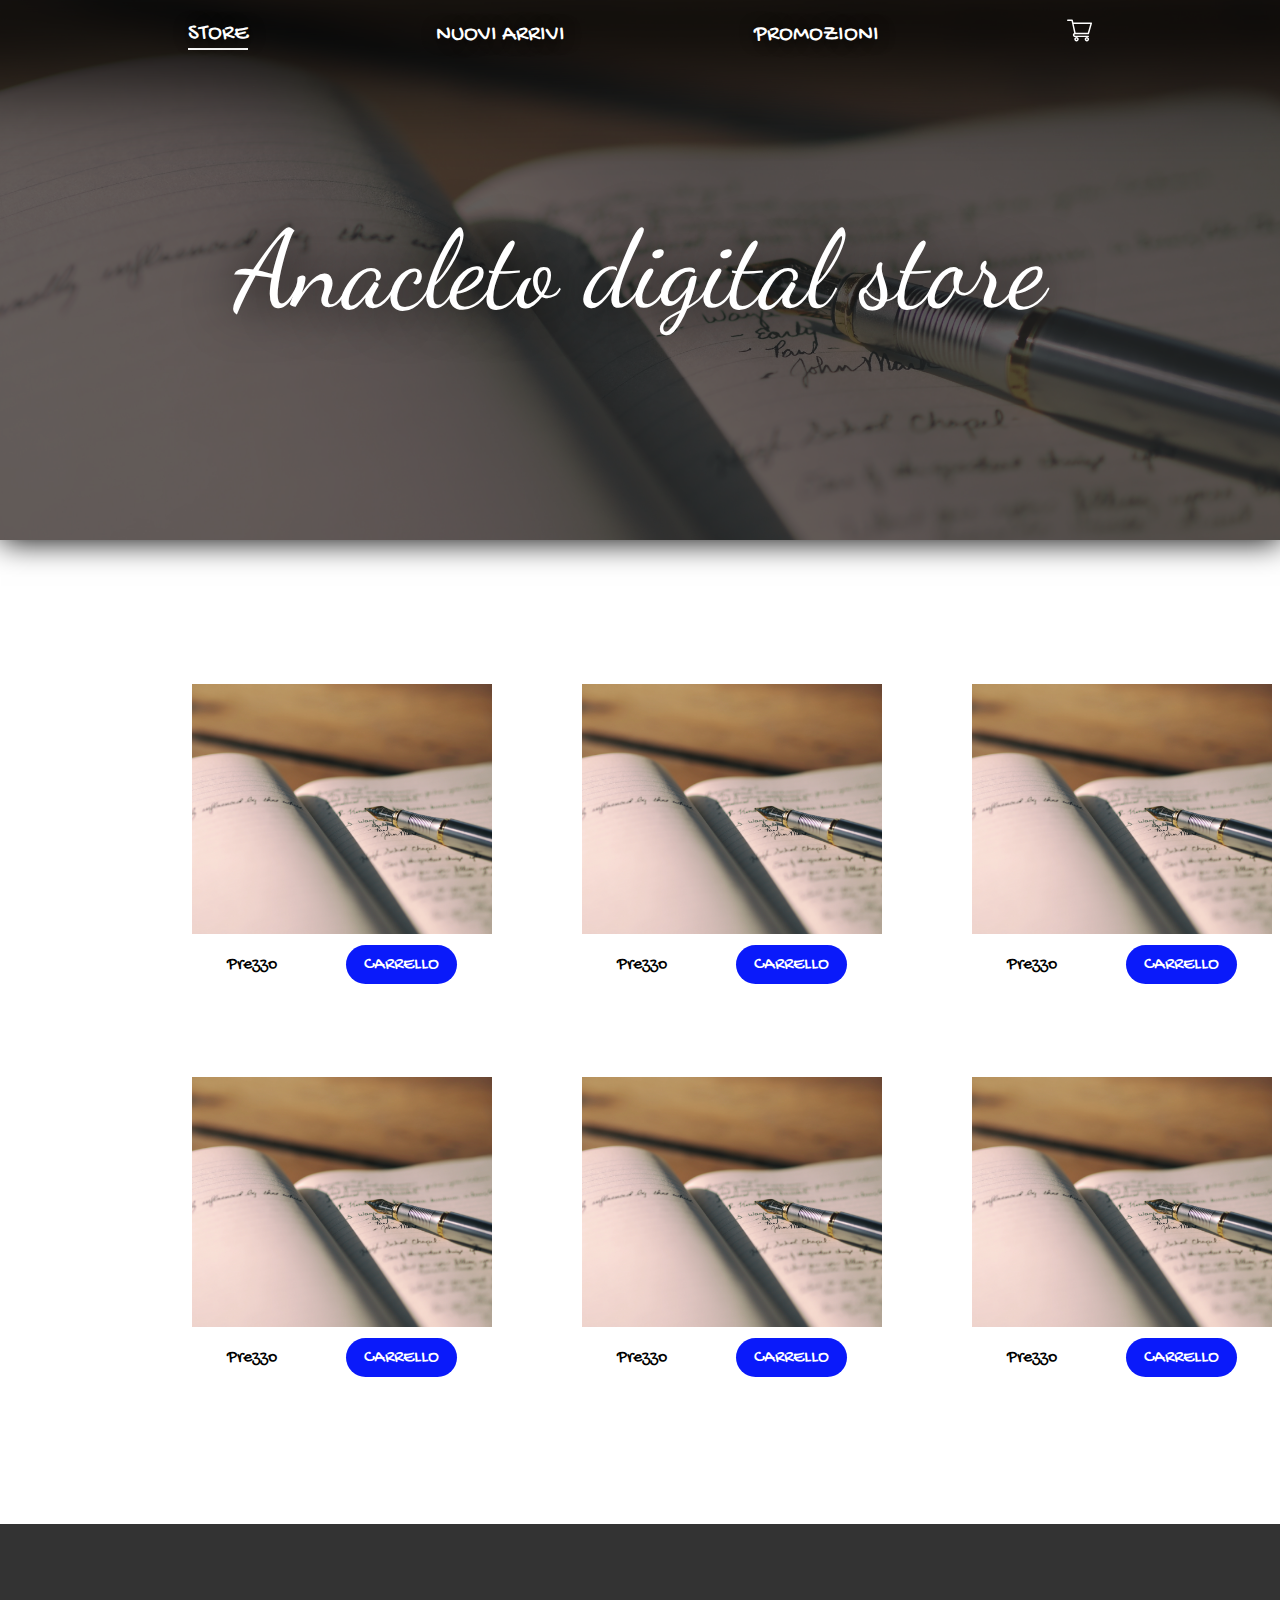
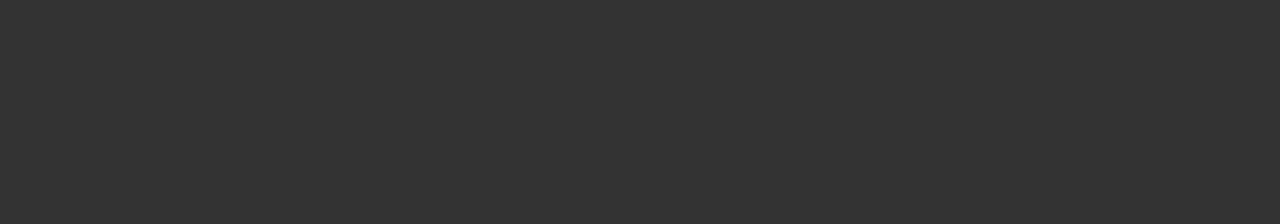
==== index.html @ efd7f94a "first git" ====
<!DOCTYPE html>
<html lang="it">
<head>
    <meta charset="UTF-8">
    <meta name="viewport" content="width=device-width, initial-scale=1.0">
    <meta http-equiv="X-UA-Compatible" content="ie=edge">
    <title>Anacleto online store</title>
    <link rel="stylesheet" href="style.css">
    <link href="https://fonts.googleapis.com/css?family=Dancing+Script&display=swap" rel="stylesheet">
    <link href="https://fonts.googleapis.com/css?family=Gochi+Hand&display=swap" rel="stylesheet"></head>
<body>
    <header class="header">
        <div class="header_opacity"></div>
        <nav class="menu">
            <div class="blur"></div>
            <a href="" class="active">store</a>
            <a href="">Nuovi arrivi</a>
            <a href="">Promozioni</a>
            <a href=""><img src="img/carrello.svg" alt="carrello" width="25px"></a>
        </nav>
        <div class="statement">Anacleto digital store</div>
    </header>
    <main class="products_list">
        <div class="product">
            <img src="img/cover.jpg" alt="immagine prodotto">
            <div class="nome_prodotto"><a href="#">Penna 1</a></div>
            <div class="testo_prodotto">
                    <p>Prezzo</p>
                    <a href="#" class="aggiungi_carrello">CARRELLO</a>
            </div>
        </div>
        <div class="product">
                <img src="img/cover.jpg" alt="immagine prodotto">
                <div class="nome_prodotto"><a href="#">Penna 1</a></div>
                <div class="testo_prodotto">
                        <p>Prezzo</p>
                        <a href="#" class="aggiungi_carrello">CARRELLO</a>
                </div>
        </div>
        <div class="product">
                <img src="img/cover.jpg" alt="immagine prodotto">
                <div class="nome_prodotto"><a href="#">Penna 1</a></div>
                <div class="testo_prodotto">
                        <p>Prezzo</p>
                        <a href="#" class="aggiungi_carrello">CARRELLO</a>
                </div>
        </div>
        <div class="product">
                <img src="img/cover.jpg" alt="immagine prodotto">
                <div class="nome_prodotto"><a href="#">Penna 1</a></div>
                <div class="testo_prodotto">
                        <p>Prezzo</p>
                        <a href="#" class="aggiungi_carrello">CARRELLO</a>
                </div>
        </div>
        <div class="product">
                <img src="img/cover.jpg" alt="immagine prodotto">
                <div class="nome_prodotto"><a href="#">Penna 1</a></div>
                <div class="testo_prodotto">
                        <p>Prezzo</p>
                        <a href="#" class="aggiungi_carrello">CARRELLO</a>
                </div>
        </div>
        <div class="product">
                <img src="img/cover.jpg" alt="immagine prodotto">
                <div class="nome_prodotto"><a href="#">Penna 1</a></div>
                <div class="testo_prodotto">
                        <p>Prezzo</p>
                        <a href="#" class="aggiungi_carrello">CARRELLO</a>
                </div>
        </div>
            
        
    </main>
    <footer class="footer">
        
    </footer>
</body>
</html>
---- style.css ----
/* RESET */

* {
    margin: 0;
    padding: 0;
    box-sizing: border-box;
    font-size: 18px;
    font-family: 'Gochi Hand', Helvetica, sans-serif;
}

        /* HEADER */

header{
    width: 100%;
    height: 60vh;
    background: url(img/cover.jpg) no-repeat;
    background-size: cover;
    background-position: center;
    position: relative;
    box-shadow: 1px 1px 30px black;
    display: flex;
    align-items: center;
    justify-content: center;
    overflow: hidden;
}
.header_opacity {
    position: absolute;
    top: 0;
    right: 0;
    height: 60vh;
    width: 100%;
    background-color: #222;
    opacity: 0.7;
    z-index: 0;
}
header nav{
    height: 70px;
    z-index: 1;
    position: relative;
    display: flex;
    align-items: center;
    justify-content: space-evenly;
    flex-wrap:wrap;
    position: absolute;
    top: 0;
    width: 100%;
}
header nav .blur{
    position: absolute;
    top: -50%;
    left: -50%;
    width: 200%;
    height: 150%;
    filter: blur(50px);
    -webkit-filter: blur(50px);
    background-color: #000;
    z-index: 0;
}
header nav a {
    text-transform: uppercase;
    text-decoration: none;
    color: #fff;
    text-shadow: 1px 1px 15px #000;
    z-index: 1;
    position: relative;
    font-size: 1.3rem;
}
header nav a:hover {
    opacity: 0.7;
}
.active {
    border-bottom: 2px solid white;
}
.statement{
    color: white;
    z-index: 1;
    font-size: 6rem;
    font-family: 'Dancing Script', cursive;
    text-shadow: 1px 1px 50px #000;
}

        /* MAIN */

.products_list{
    display: grid;
    grid-template-columns: 1fr 1fr 1fr;
    gap: 5rem;
    margin: 8rem auto;
    max-width: 70%;
    justify-items: center;
}

.product{
    width: 300px;
    position: relative;
}
.product img {
    object-fit: cover;
    width: 300px;
    height: 250px;
}
.nome_prodotto{
    width: 300px;
    height: 250px;
    background-color: rgba(0, 0, 0, 0.623);
    position: absolute;
    top: 0;
    left: 0;
    display: none;
    align-items: center;
    justify-content: center;
}
.nome_prodotto a{
    color: #fff;
    font-size: 2.5rem;
    text-decoration: none;
}
.nome_prodotto a:hover{
    opacity: 0.7;
}
.product:hover .nome_prodotto{
    display: flex;
}
.testo_prodotto{
    display: flex;
    justify-content: space-around;
    margin: 0.2rem auto;
    align-items: center;
}
.aggiungi_carrello{
    background-color: rgb(10, 26, 250);
    color: white;
    padding: 0.5rem 1rem;
    border-radius: 20px;
    text-decoration: none;
}

        /* FOOTER */

footer{
    background-color: #333;
    height: 300px;
}




/* -------------SINGLE */
        /* PRODOTTO */

.header_single{
    height: 70px;
}
.header_single .statement {
    display: none;
}
.immagine{
    grid-area: img;
}
.nome_single{
    grid-area: nome;
}
.prezzo_single{
    grid-area: prezzo;
}
.descrizione{
    grid-area: descrizione;
}
.aggiungi_carrello_single{
    grid-area: bottone;
}
.prodotto_single{
    display: grid;
    grid-template-columns: 5fr 3fr;
    grid-template-areas: 
    "img nome"
    "img prezzo"
    "img descrizione"
    "img bottone";
    max-width: 70%;
    margin: 4rem auto;
    gap: 2rem;

}
.prodotto_single img{
    width: 100%;
    height: 100%;
    object-fit: cover;
}
.prodotto_single p{
    margin: 1rem 0rem;
    text-align: justify;
}
.aggiungi_carrello_single{
    background-color: blue;
    width: 270px;
    color: white;
    text-decoration: none;
    display: flex;
    align-items: center;
    justify-content: center;
    text-transform: uppercase;
    border-radius: 10px;
    padding: 20px 20px;
}
.aggiungi_carrello_single img{
    width: 25px;
    margin-left: 1.5rem;
}

.suggeriti{
    display: grid;
    grid-template-columns: 1fr 1fr 1fr 1fr 1fr 1fr;
    overflow-x: scroll;
    gap: 2rem;
    margin: 8rem 2rem 4rem 2rem;
}
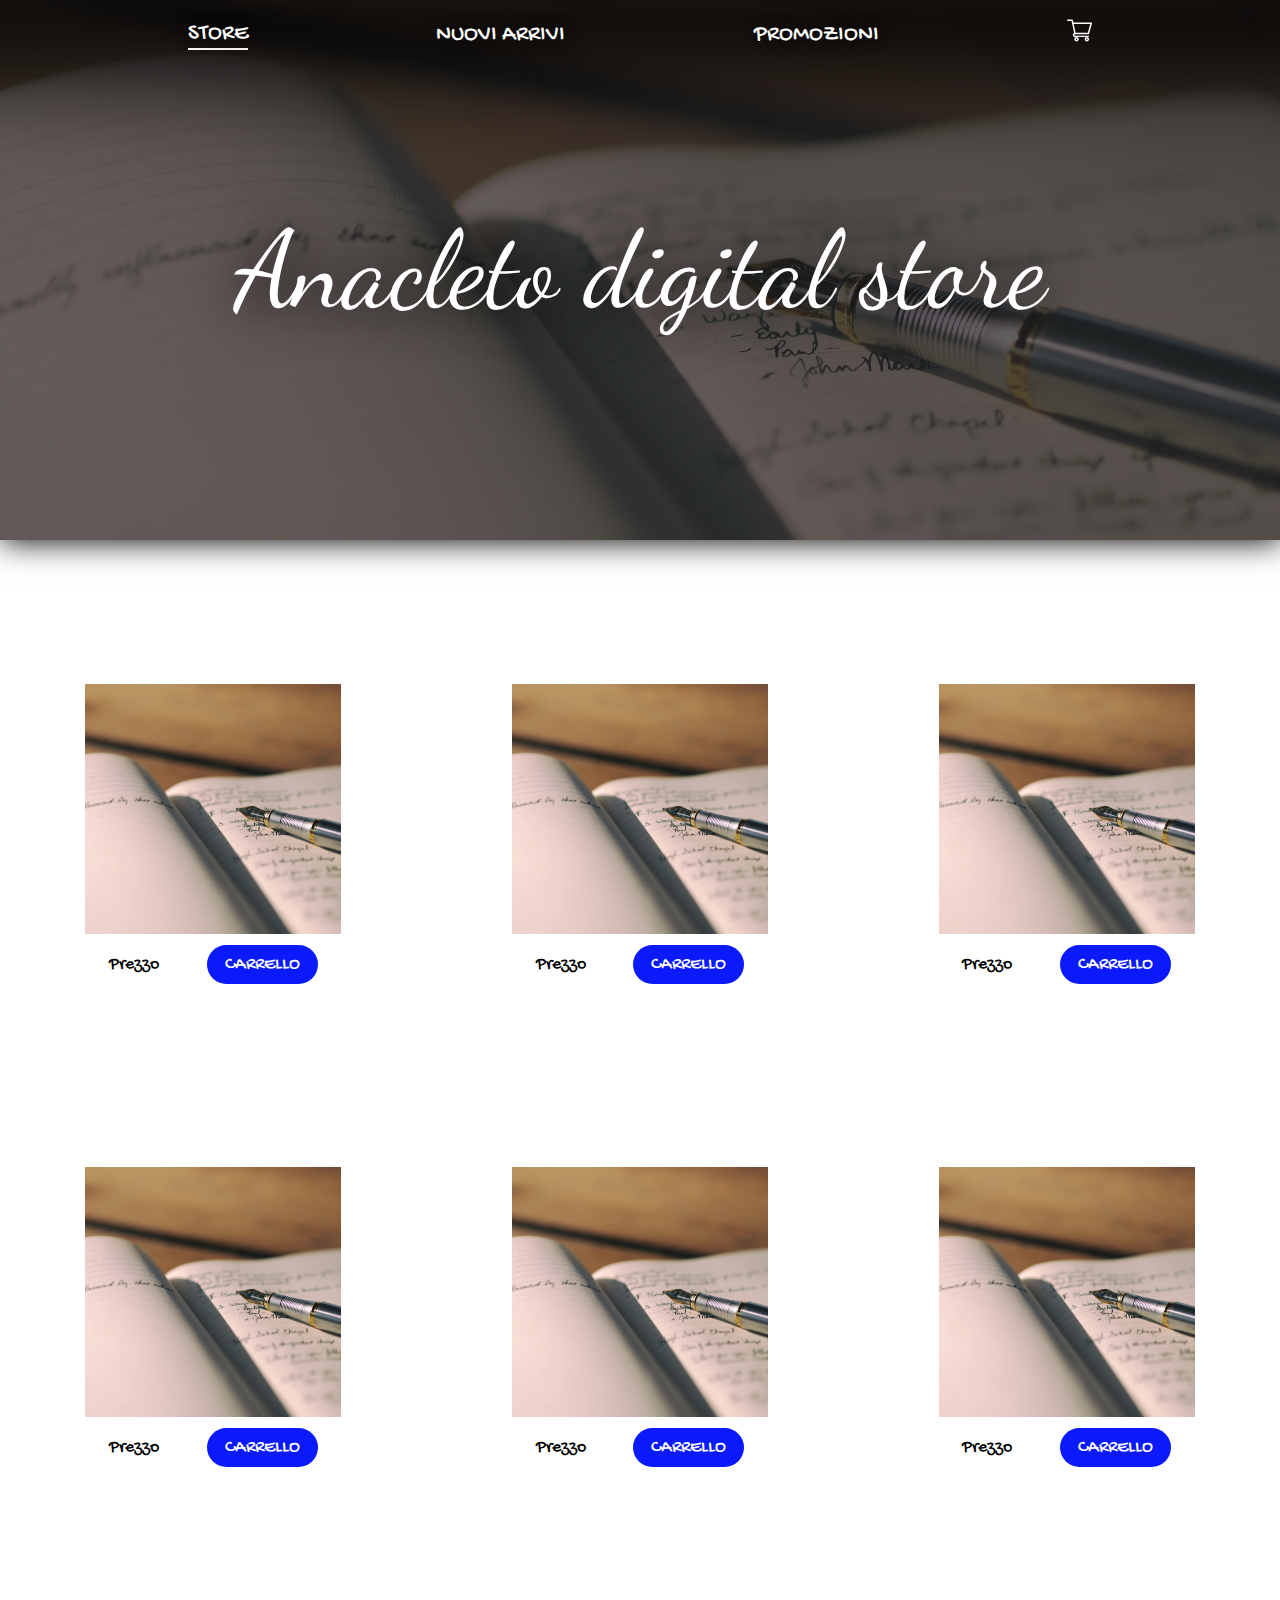
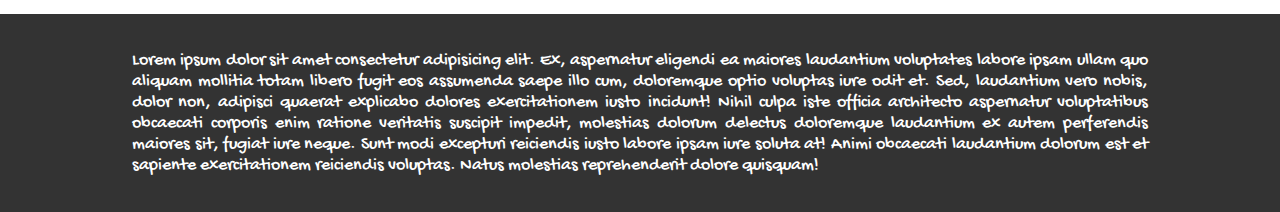
==== commit 7872903e: "responsive" ====
--- a/index.html
+++ b/index.html
@@ -11,9 +11,10 @@
 <body>
     <header class="header">
         <div class="header_opacity"></div>
-        <nav class="menu">
+        <div class="hamb"><img src="img/menu.svg" alt="" width="25px" onclick="aprimenu()"></div>
+        <nav class="menu" id="navmenu">
             <div class="blur"></div>
-            <a href="" class="active">store</a>
+            <a href="index.html" class="active">store</a>
             <a href="">Nuovi arrivi</a>
             <a href="">Promozioni</a>
             <a href=""><img src="img/carrello.svg" alt="carrello" width="25px"></a>
@@ -73,7 +74,18 @@
         
     </main>
     <footer class="footer">
-        
+        <p>Lorem ipsum dolor sit amet consectetur adipisicing elit. Ex, aspernatur eligendi ea maiores laudantium voluptates labore ipsam ullam quo aliquam mollitia totam libero fugit eos assumenda saepe illo cum, doloremque optio voluptas iure odit et. Sed, laudantium vero nobis, dolor non, adipisci quaerat explicabo dolores exercitationem iusto incidunt! Nihil culpa iste officia architecto aspernatur voluptatibus obcaecati corporis enim ratione veritatis suscipit impedit, molestias dolorum delectus doloremque laudantium ex autem perferendis maiores sit, fugiat iure neque. Sunt modi excepturi reiciendis iusto labore ipsam iure soluta at! Animi obcaecati laudantium dolorum est et sapiente exercitationem reiciendis voluptas. Natus molestias reprehenderit dolore quisquam!</p>
     </footer>
+
+    <script>
+            function aprimenu(){
+                var x = document.getElementById("navmenu");
+                if (x.style.display === "flex") {
+                        x.style.display = "none";
+                } else {
+                        x.style.display = "flex";
+                }
+            }
+    </script>
 </body>
 </html>--- a/style.css
+++ b/style.css
@@ -78,29 +78,37 @@
     font-family: 'Dancing Script', cursive;
     text-shadow: 1px 1px 50px #000;
 }
+.hamb {
+    position: absolute;
+    z-index: 9999;
+    top: 1.7rem;
+    right: 50px;
+    display: none;
+}
 
         /* MAIN */
 
 .products_list{
     display: grid;
     grid-template-columns: 1fr 1fr 1fr;
-    gap: 5rem;
+    grid-row-gap: 10rem;
     margin: 8rem auto;
-    max-width: 70%;
     justify-items: center;
+    max-height: auto;
 }
 
 .product{
-    width: 300px;
+    width: 60%;
+    height: auto;
     position: relative;
 }
 .product img {
     object-fit: cover;
-    width: 300px;
+    width: 100%;
     height: 250px;
 }
 .nome_prodotto{
-    width: 300px;
+    width: 100%;
     height: 250px;
     background-color: rgba(0, 0, 0, 0.623);
     position: absolute;
@@ -139,7 +147,13 @@
 
 footer{
     background-color: #333;
-    height: 300px;
+    color: white;
+}
+footer p {
+    width: 85%;
+    margin: auto auto;
+    padding: 2rem;
+    text-align: justify;
 }
 
 
@@ -149,10 +163,13 @@
         /* PRODOTTO */
 
 .header_single{
-    height: 70px;
+    height: 85px;
 }
 .header_single .statement {
     display: none;
+}
+.menu_single{
+    height: 85px;
 }
 .immagine{
     grid-area: img;
@@ -177,8 +194,7 @@
     "img prezzo"
     "img descrizione"
     "img bottone";
-    max-width: 70%;
-    margin: 4rem auto;
+    margin: 4rem 4rem;
     gap: 2rem;
 
 }
@@ -209,9 +225,57 @@
 }
 
 .suggeriti{
-    display: grid;
-    grid-template-columns: 1fr 1fr 1fr 1fr 1fr 1fr;
+    display: flex;
     overflow-x: scroll;
-    gap: 2rem;
     margin: 8rem 2rem 4rem 2rem;
+}
+.suggeriti .product {
+    margin: 2rem;
+    border: 2px solid red;
+}
+
+
+
+
+/* MEDIA QUERY */
+    /* INDEX */
+@media(max-width:1024px) {
+    .products_list{
+        grid-template-columns: 1fr 1fr;
+    }
+    .statement {
+        font-size: 3rem;
+    }
+    .prodotto_single{
+        display: flex;
+        flex-wrap: wrap;
+    }
+    .prodotto_single > *{
+        width: 100%;
+    }
+}
+@media(max-width:768px) {
+    .products_list{
+        grid-template-columns: 1fr;
+    }
+    .hamb{
+        display: block;
+    }
+    .header nav {
+        background-color: #000;
+        height: auto;
+        z-index: 999;
+        display: none;
+        position: fixed;
+    }
+    .header nav a {
+        width: 100%;
+        text-align: center;
+        margin: 2rem;
+    }
+    .active {
+        border: none;
+        opacity: 0.6;
+    }
+    
 }